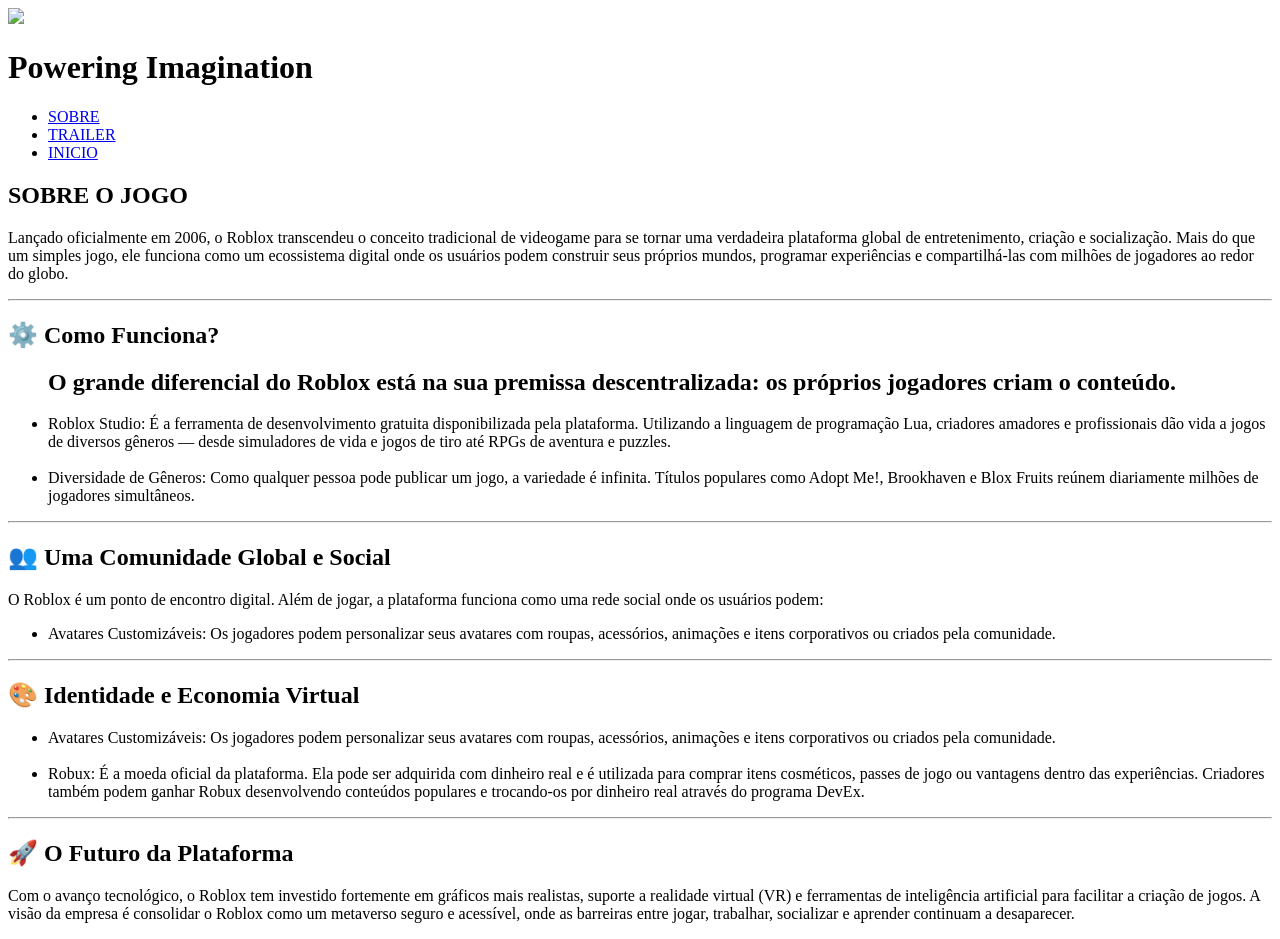
==== site/index.html @ ea0eb741 "HTML (JOGO)" ====
<!DOCTYPE html>
<html lang="pt-br">
<head>
    <meta charset="UTF-8">
    <meta name="viewport" content="width=device-width, initial-scale=1.0">
    <link href="stylesheet" href="css/style.css">
    <title>ROBLOX</title>
    <img src="img/roblox.jpg"> 
    <h1>Powering Imagination</h1>

</head>
<body>


    <navy>
        <ul>
            <li><a href="#SOBRE O JOGO"> SOBRE</a></li>
            <li><a href="trailer.html"> TRAILER</a></li>
            <li><a href="inicio.html"> INICIO</a></li>
        </ul>
    </navy>
    
    <main>
        <section id="SOBRE O JOGO">
            <h1> SOBRE O JOGO</h1>
            <p>Lançado oficialmente em 2006, o Roblox transcendeu o conceito tradicional de videogame para se tornar uma verdadeira plataforma global de entretenimento, criação e socialização. Mais do que um simples jogo, ele funciona como um ecossistema digital onde os usuários podem construir seus próprios mundos, programar experiências e compartilhá-las com milhões de jogadores ao redor do globo.</p>

        </section>
        <hr>

        <section>
            <h1>⚙️ Como Funciona?</h1>
            <ul>
            <h2>O grande diferencial do Roblox está na sua premissa descentralizada: os próprios jogadores criam o conteúdo.</h2>
            <li>Roblox Studio: É a ferramenta de desenvolvimento gratuita disponibilizada pela plataforma. Utilizando a linguagem de programação Lua, criadores amadores e profissionais dão vida a jogos de diversos gêneros — desde simuladores de vida e jogos de tiro até RPGs de aventura e puzzles.</li> <br>
            <li>Diversidade de Gêneros: Como qualquer pessoa pode publicar um jogo, a variedade é infinita. Títulos populares como Adopt Me!, Brookhaven e Blox Fruits reúnem diariamente milhões de jogadores simultâneos.</li>
            </ul>
        </section>
        <hr>

        <section>
            <h2>👥 Uma Comunidade Global e Social</h2>
            <p>O Roblox é um ponto de encontro digital. Além de jogar, a plataforma funciona como uma rede social onde os usuários podem:</p>
            <ul>
                <li>Avatares Customizáveis: Os jogadores podem personalizar seus avatares com roupas, acessórios, animações e itens corporativos ou criados pela comunidade.</li>
            </ul>
        </section>
        <hr>

        <secton>
            <h2>🎨 Identidade e Economia Virtual</h2>
            <ul>
                <li>Avatares Customizáveis: Os jogadores podem personalizar seus avatares com roupas, acessórios, animações e itens corporativos ou criados pela comunidade.</li> <br>
                <li>Robux: É a moeda oficial da plataforma. Ela pode ser adquirida com dinheiro real e é utilizada para comprar itens cosméticos, passes de jogo ou vantagens dentro das experiências. Criadores também podem ganhar Robux desenvolvendo conteúdos populares e trocando-os por dinheiro real através do programa DevEx.</li>
            </ul>
        </secton>
        <hr>

        <section>
            <h2>🚀 O Futuro da Plataforma</h2>
            <p>Com o avanço tecnológico, o Roblox tem investido fortemente em gráficos mais realistas, suporte a realidade virtual (VR) e ferramentas de inteligência artificial para facilitar a criação de jogos. A visão da empresa é consolidar o Roblox como um metaverso seguro e acessível, onde as barreiras entre jogar, trabalhar, socializar e aprender continuam a desaparecer.</p>
        </section>
    </main>
    
</body>
</html>
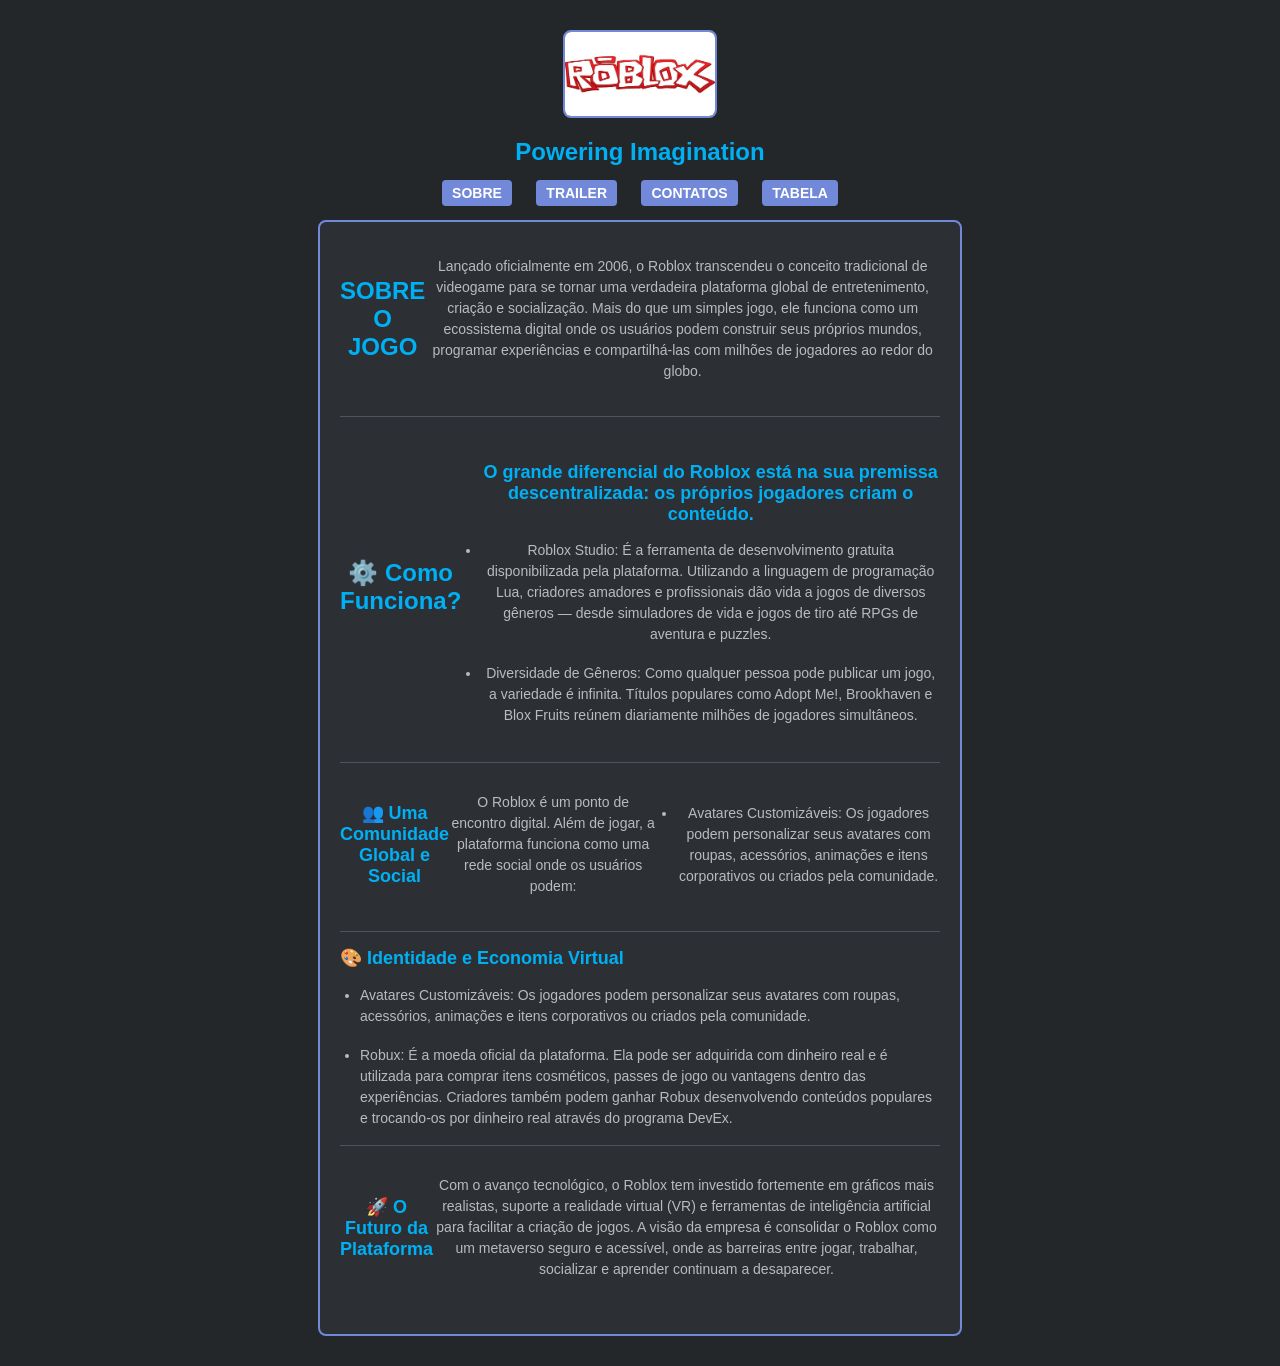
==== commit c437f6cd: "jogo atualizado" ====
--- a/site/index.html
+++ b/site/index.html
@@ -3,20 +3,24 @@
 <head>
     <meta charset="UTF-8">
     <meta name="viewport" content="width=device-width, initial-scale=1.0">
-    <link href="stylesheet" href="css/style.css">
+    <link rel="stylesheet" href="css/jogo.css">
     <title>ROBLOX</title>
-    <img src="img/roblox.jpg"> 
-    <h1>Powering Imagination</h1>
+
 
 </head>
+
 <body>
+    <img src="img/roblox.jpg">
+    <h1>Powering Imagination</h1>
+</body>
 
 
     <navy>
         <ul>
             <li><a href="#SOBRE O JOGO"> SOBRE</a></li>
             <li><a href="trailer.html"> TRAILER</a></li>
-            <li><a href="inicio.html"> INICIO</a></li>
+            <li><a href="inicio.html"> CONTATOS</a></li>
+            <li><a href="tabela.html"> TABELA</a></li>
         </ul>
     </navy>
     
--- a/site/css/jogo.css
+++ b/site/css/jogo.css
@@ -0,0 +1,131 @@
+body {
+    background-color: #23272a;
+    color: #ffffff;
+    font-family: Arial, sans-serif;
+    text-align: center;
+    margin: 0;
+    padding: 30px;
+}
+
+img {
+    width: 150px;
+    height: auto;
+    border-radius: 8px;
+    border: 2px solid #7289da;
+}
+
+h1 {
+    color: #00b0f4;
+    font-size: 24px;
+}
+
+
+navy ul {
+    list-style: none;
+    padding: 0;
+}
+
+navy li {
+    display: inline;
+    margin: 0 10px;
+}
+
+navy a {
+    color: #ffffff;
+    background-color: #7289da;
+    padding: 5px 10px;
+    text-decoration: none;
+    border-radius: 4px;
+    font-weight: bold;
+    transition: 1s;
+}
+
+navy a:hover {
+    background-color: #5b6eae;
+}
+
+main {
+    max-width: 600px;
+    margin: 0 auto;
+    background-color: #2c2f33;
+    padding: 20px;
+    border-radius: 8px;
+    border: 2px solid #7289da;
+    text-align: left; 
+}
+
+section, secton {
+    margin-bottom: 20px;
+}
+
+h2 {
+    color: #00b0f4;
+    font-size: 18px;
+}
+
+p, li {
+    color: #b9bbbe;
+    font-size: 14px;
+    line-height: 1.5;
+}
+
+ul {
+    padding-left: 20px;
+}
+
+
+hr {
+    border: 0;
+    height: 1px;
+    background: #4f545c;
+    margin: 15px 0;
+}
+
+.letra-laranja {
+    color: rgb(255, 255, 255); 
+
+}
+
+.letra-vermelha {
+    color:rgb(255, 255, 255)
+}
+
+.letra-roxa {
+    color: rgb(255, 255, 255)
+}
+
+table {
+    border: 10px solid rgb(255, 255, 255);
+    padding: 50px;
+    margin: 50px;
+    background-color:rgb(29, 24, 24);
+}
+
+td {
+    padding: 25px;
+    margin: 50px;
+    background-color: #f8f9fa;;
+    color: black;
+    font-family:'Franklin Gothic Medium', 'Arial Narrow', Arial, sans-serif;
+    font-size: x-large;
+    
+
+}
+
+section {
+    justify-content: center;
+    text-align: center;
+    align-items: center;
+    display: flex;
+}
+
+th {
+    font-size:larger;
+    padding: 16px;
+}
+
+#tabela {
+    color: white;
+    text-align: left;
+    margin-bottom: 15px;
+}
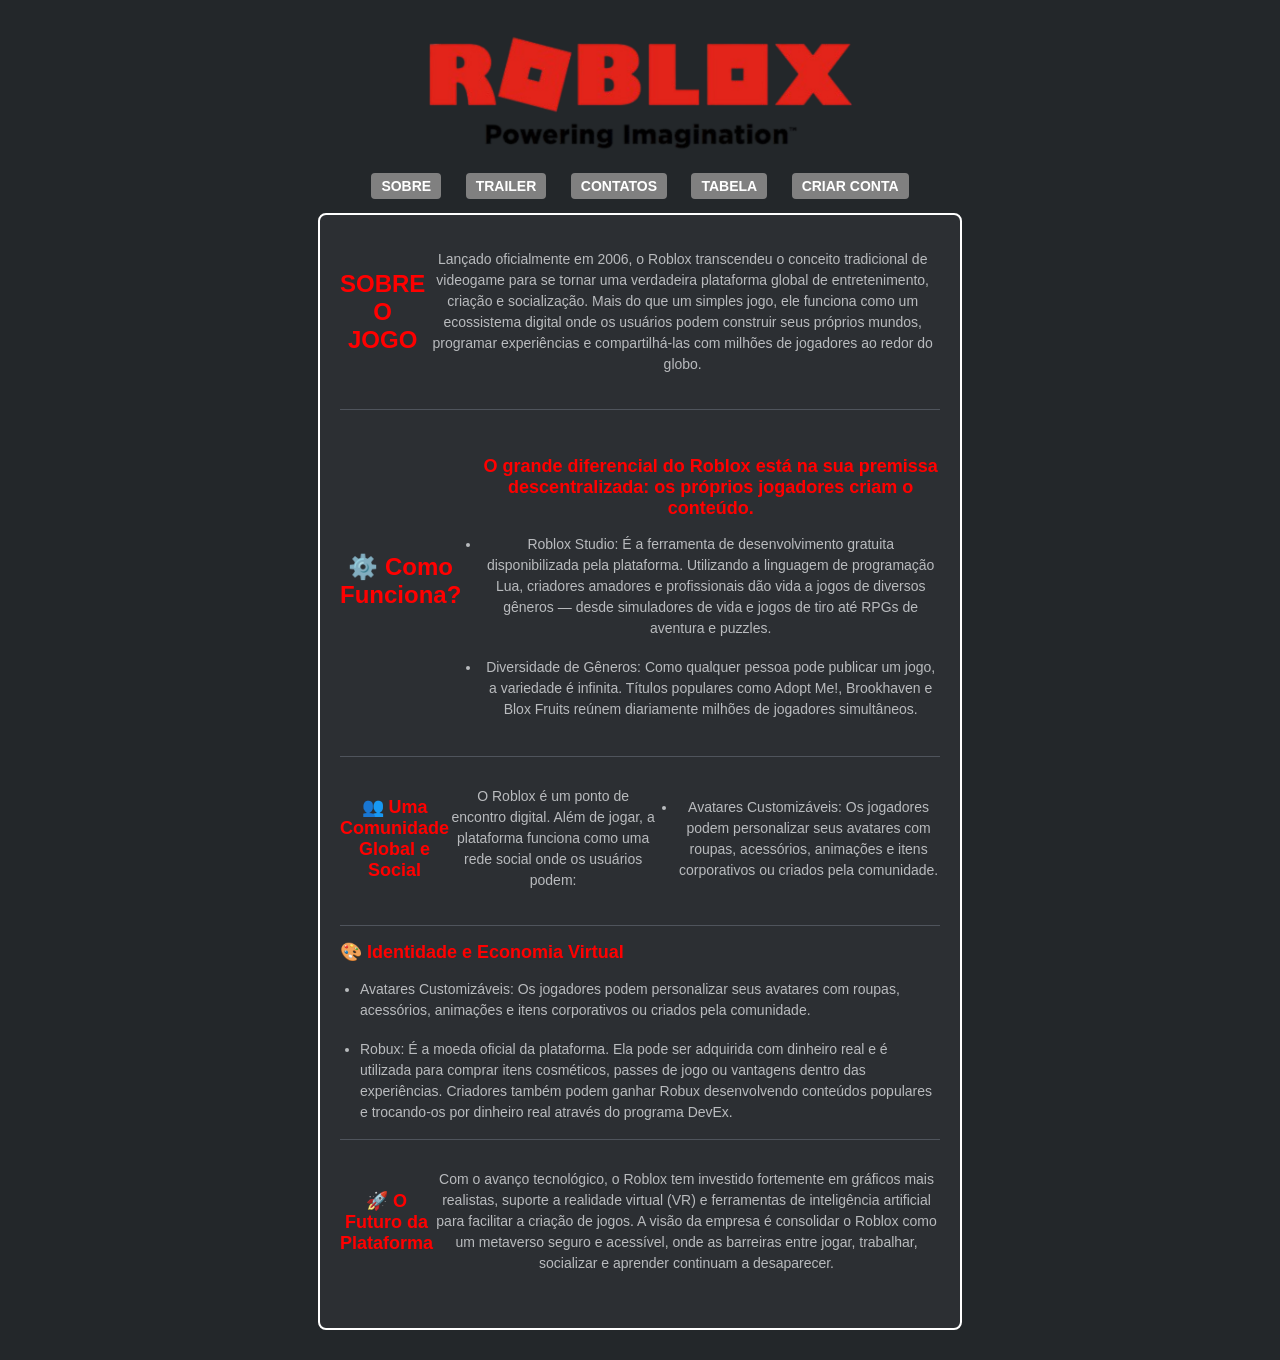
==== commit b0be28fb: "JOGO ATUALIZADO" ====
--- a/site/index.html
+++ b/site/index.html
@@ -10,8 +10,9 @@
 </head>
 
 <body>
-    <img src="img/roblox.jpg">
-    <h1>Powering Imagination</h1>
+    
+    <img src="img/roblox.png">
+  
 </body>
 
 
@@ -19,8 +20,9 @@
         <ul>
             <li><a href="#SOBRE O JOGO"> SOBRE</a></li>
             <li><a href="trailer.html"> TRAILER</a></li>
-            <li><a href="inicio.html"> CONTATOS</a></li>
+            <li><a href="contato.html"> CONTATOS</a></li>
             <li><a href="tabela.html"> TABELA</a></li>
+            <li><a href="formulario.html"> CRIAR CONTA</a></li>
         </ul>
     </navy>
     
--- a/site/css/jogo.css
+++ b/site/css/jogo.css
@@ -8,21 +8,28 @@
 }
 
 img {
-    width: 150px;
+    width: 500px;
     height: auto;
-    border-radius: 8px;
-    border: 2px solid #7289da;
+}
+
+header {
+    color: white;
+    font-size: xx-large;
+
 }
 
 h1 {
-    color: #00b0f4;
+    color: red;
     font-size: 24px;
+    font-family: Arial, Helvetica, sans-serif;
+
 }
 
 
 navy ul {
     list-style: none;
     padding: 0;
+    text-align: center;
 }
 
 navy li {
@@ -32,7 +39,7 @@
 
 navy a {
     color: #ffffff;
-    background-color: #7289da;
+    background-color: gray;
     padding: 5px 10px;
     text-decoration: none;
     border-radius: 4px;
@@ -50,7 +57,7 @@
     background-color: #2c2f33;
     padding: 20px;
     border-radius: 8px;
-    border: 2px solid #7289da;
+    border: 2px solid white;
     text-align: left; 
 }
 
@@ -59,7 +66,7 @@
 }
 
 h2 {
-    color: #00b0f4;
+    color: red;
     font-size: 18px;
 }
 
@@ -128,4 +135,86 @@
     color: white;
     text-align: left;
     margin-bottom: 15px;
-}+}
+
+
+#TEXTCONTATO {
+    color: white;
+    text-align: left;
+    margin-bottom: 15px;
+}
+
+.login {
+    font-size: 50px;
+    color: white;
+    text-align: center;
+    font-family:'Gill Sans', 'Gill Sans MT', Calibri, 'Trebuchet MS', sans-serif
+
+}
+
+#acessar {
+    text-align: center;
+    color: white;
+    font-size: 20px;
+}
+
+#conta {
+    text-align: center;
+    font-size: 18px;
+    font-family: 'Gill Sans', 'Gill Sans MT', Calibri, 'Trebuchet MS', sans-serif;
+    color: antiquewhite;
+}
+
+#criandoconta {
+    font-family:'Gill Sans', 'Gill Sans MT', Calibri, 'Trebuchet MS', sans-serif;
+    text-align: center;
+    align-items: center;
+    font-size: x-large;
+    letter-spacing: normal;
+    display: block;
+}
+
+#botao {
+    transition: 1s;
+    color: rgb(255, 70, 70);
+    font-size: medium;
+    letter-spacing: normal;
+
+
+      
+}
+
+#botao:hover { 
+    color: #d9534f;
+    font-size:x-large;
+
+}
+
+.robux {
+    font-size: 20px;
+    display:inline-flex;
+}
+
+#tabela {
+    text-align: center;
+    font-size: xx-large;
+}
+
+#trailer {
+    color:white;
+}
+
+.texttrailer {
+    color: red;
+    font-size: xx-large;
+    font-family: Arial, Helvetica, sans-serif;
+    letter-spacing: normal;
+
+}
+
+#roblox {
+    font-size: 10px;
+}
+  
+
+
